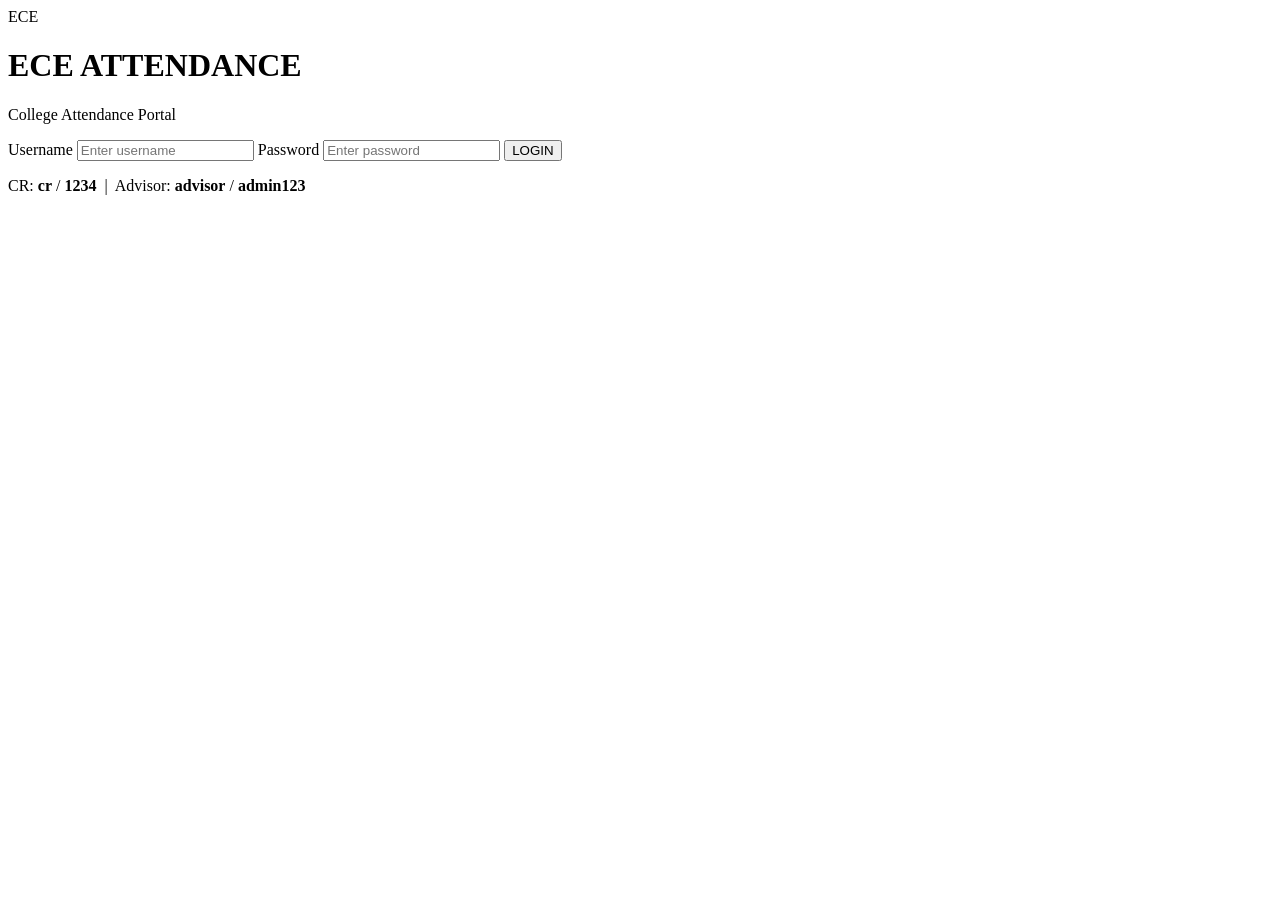
==== index.html @ 80033729 "Add files via upload" ====
<!DOCTYPE html>
<html lang="en">
<head>
  <meta charset="UTF-8">
  <meta http-equiv="refresh" content="0; url=login.html">
  <title>ECE Attendance Management System</title>
</head>
<body>
  <p>Redirecting to <a href="login.html">login page</a>...</p>
</body>
</html>
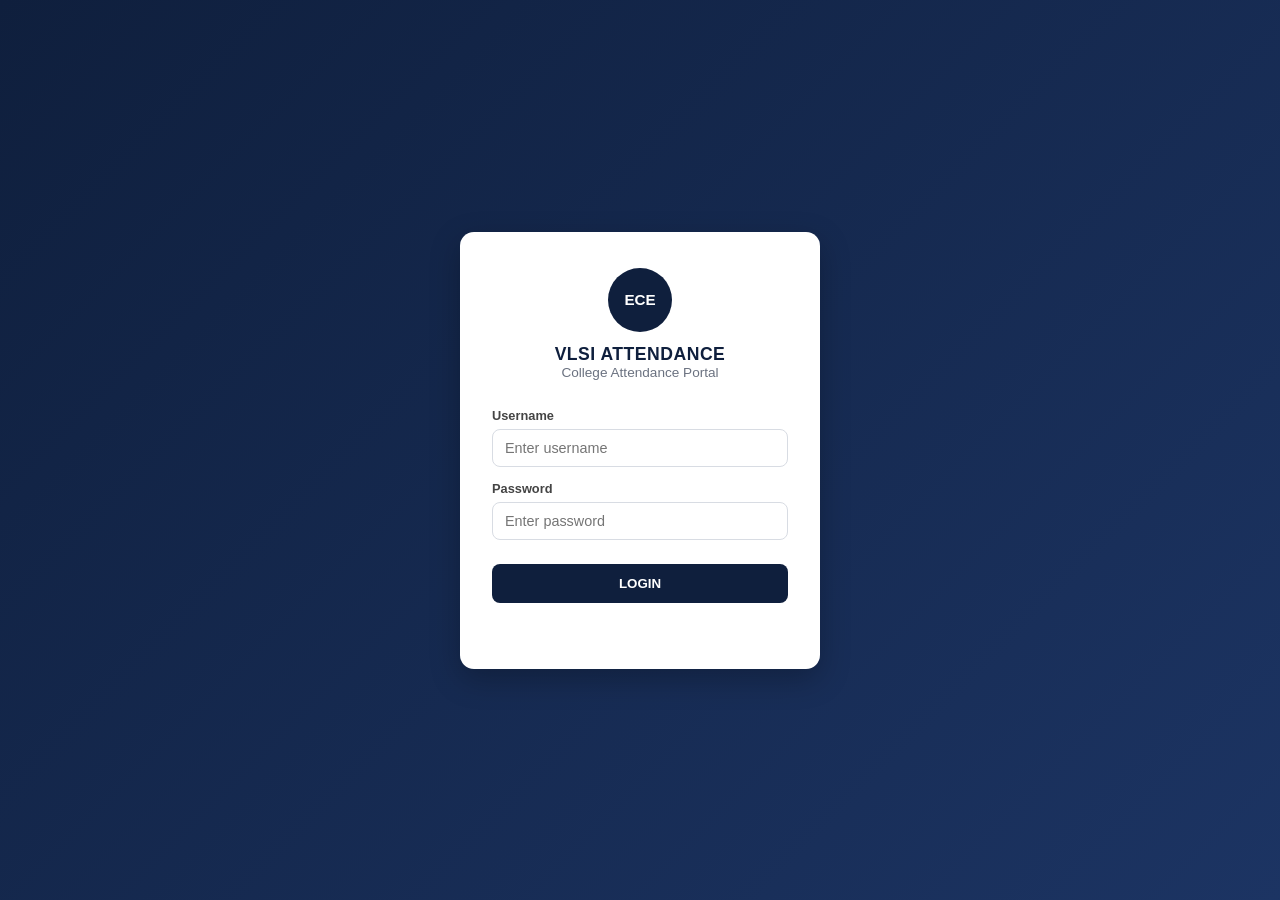
==== commit 828336bd: "Update index.html" ====
--- a/index.html
+++ b/index.html
@@ -3,9 +3,9 @@
 <head>
   <meta charset="UTF-8">
   <meta http-equiv="refresh" content="0; url=login.html">
-  <title>ECE Attendance Management System</title>
+  <title>VLSI Attendance Management System</title>
 </head>
 <body>
   <p>Redirecting to <a href="login.html">login page</a>...</p>
 </body>
-</html>+</html>
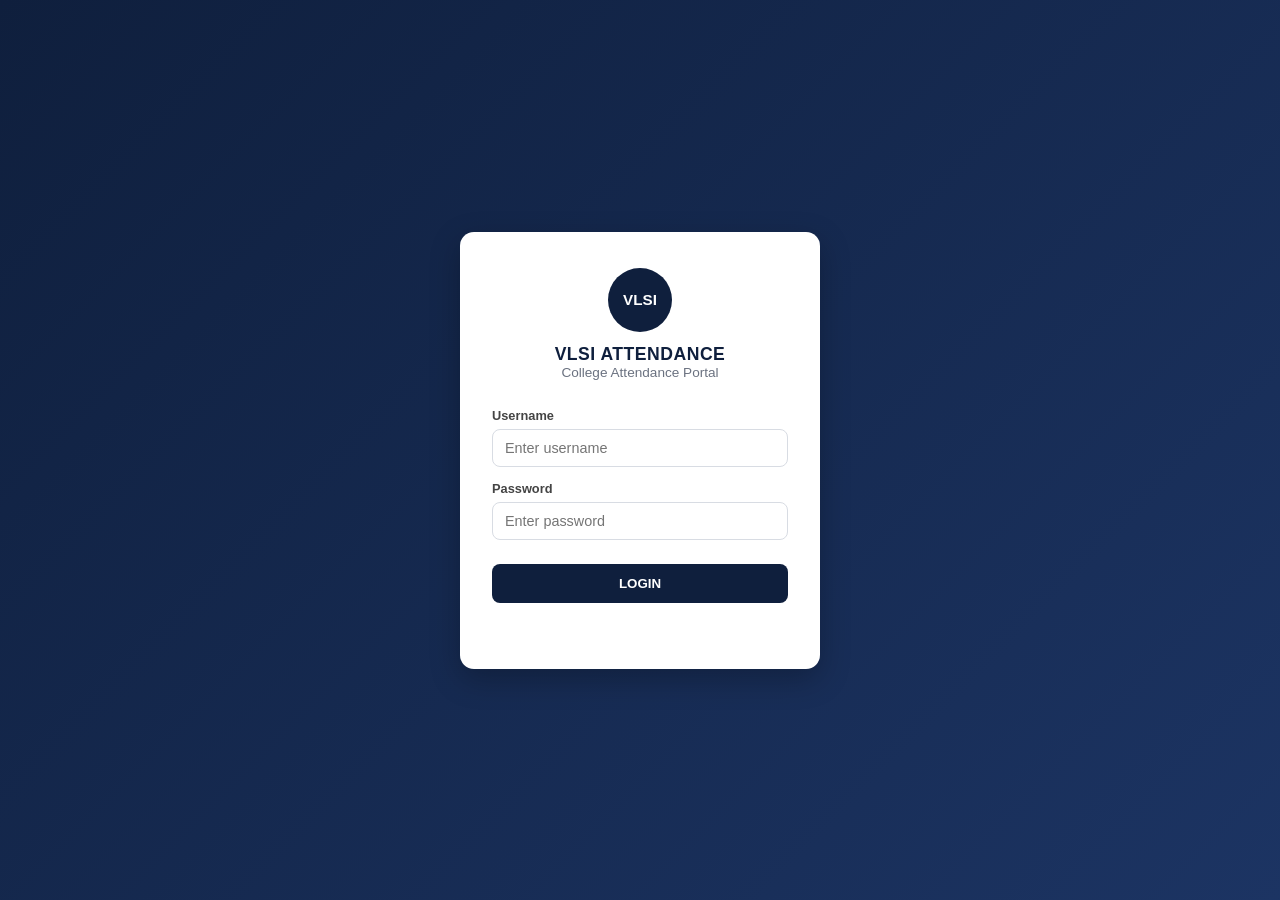
==== commit f3e86e87: "Add files via upload" ====
--- a/index.html
+++ b/index.html
@@ -1,11 +1,16 @@
-<!DOCTYPE html>
-<html lang="en">
-<head>
-  <meta charset="UTF-8">
-  <meta http-equiv="refresh" content="0; url=login.html">
-  <title>VLSI Attendance Management System</title>
-</head>
-<body>
-  <p>Redirecting to <a href="login.html">login page</a>...</p>
-</body>
-</html>
+<!DOCTYPE html>
+<html lang="en">
+<head>
+  <meta charset="UTF-8">
+  <meta name="viewport" content="width=device-width, initial-scale=1.0">
+  <meta name="theme-color" content="#0f1f3d">
+  <link rel="manifest" href="manifest.json">
+  <link rel="icon" href="icons/icon-192.png">
+  <link rel="apple-touch-icon" href="icons/icon-192.png">
+  <meta http-equiv="refresh" content="0; url=login.html">
+  <title>VLSI Attendance Management System</title>
+</head>
+<body>
+  <p>Redirecting to <a href="login.html">login page</a>...</p>
+</body>
+</html>
